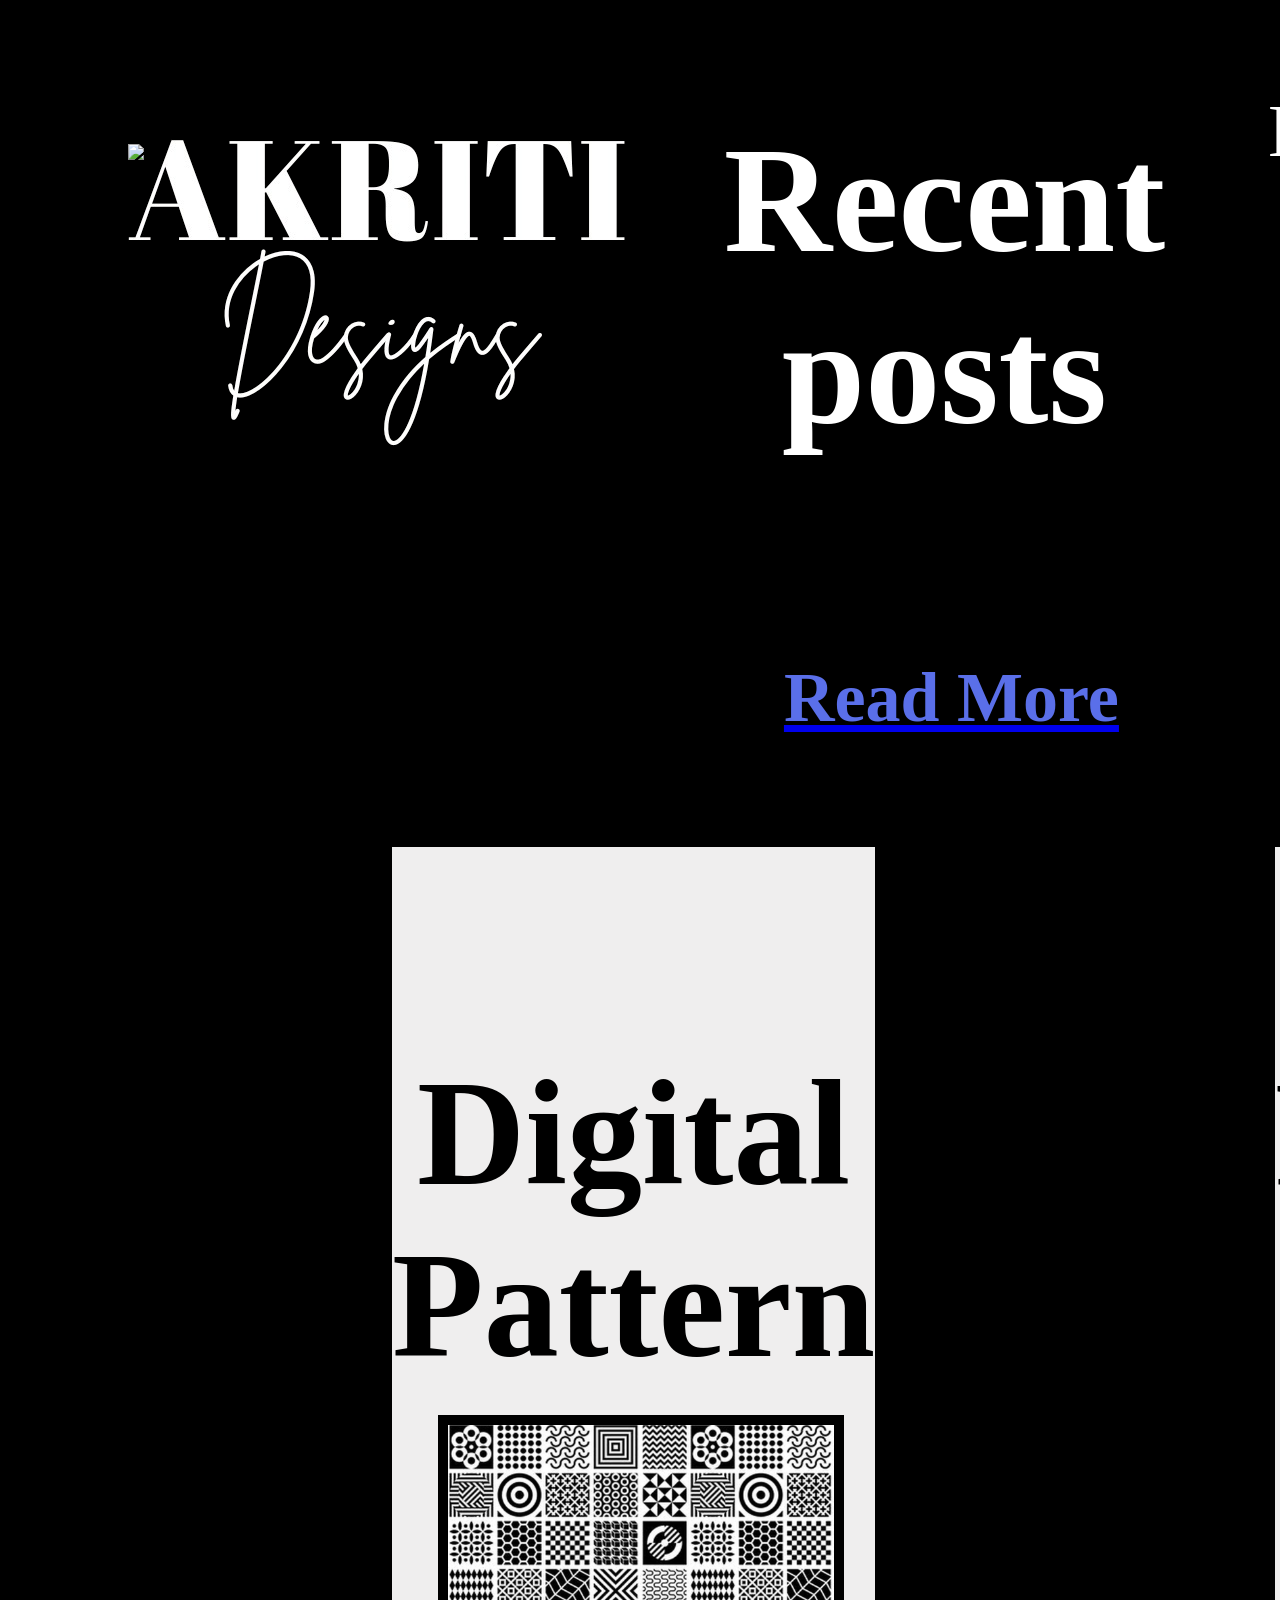
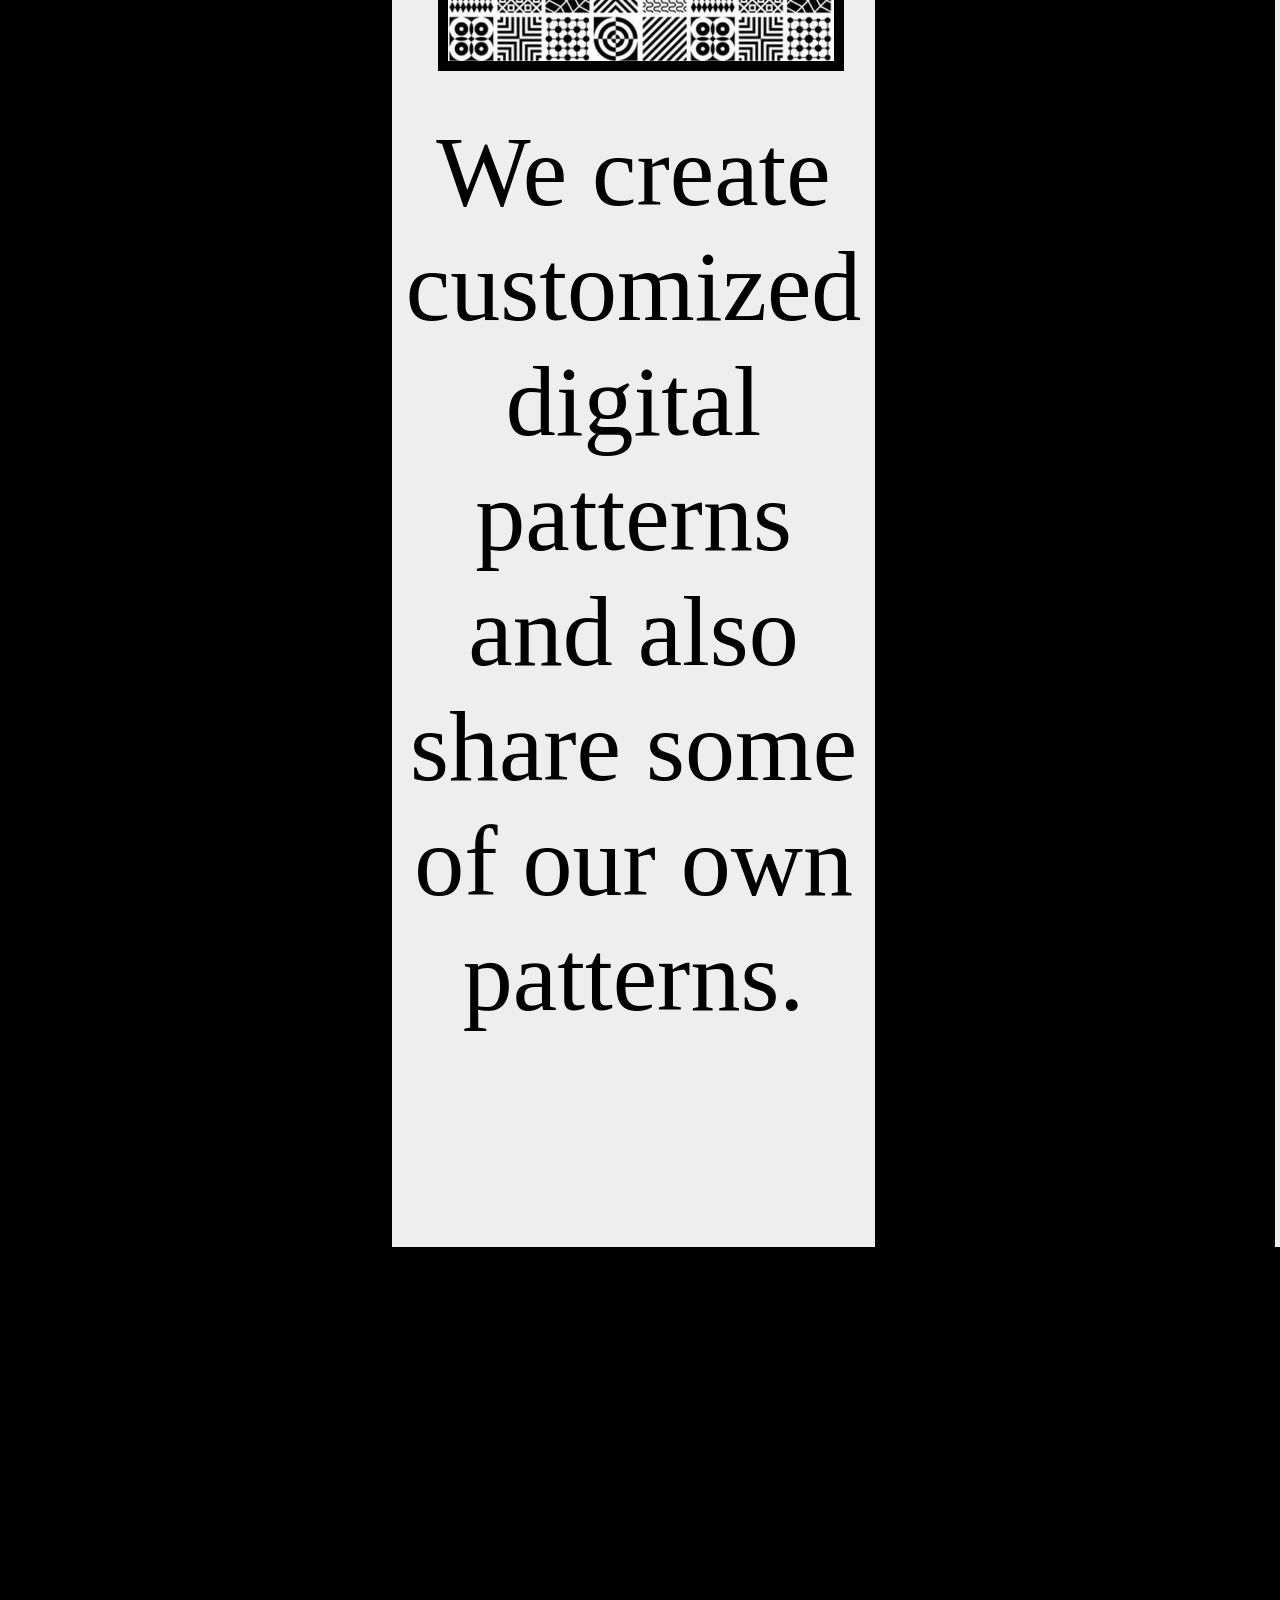
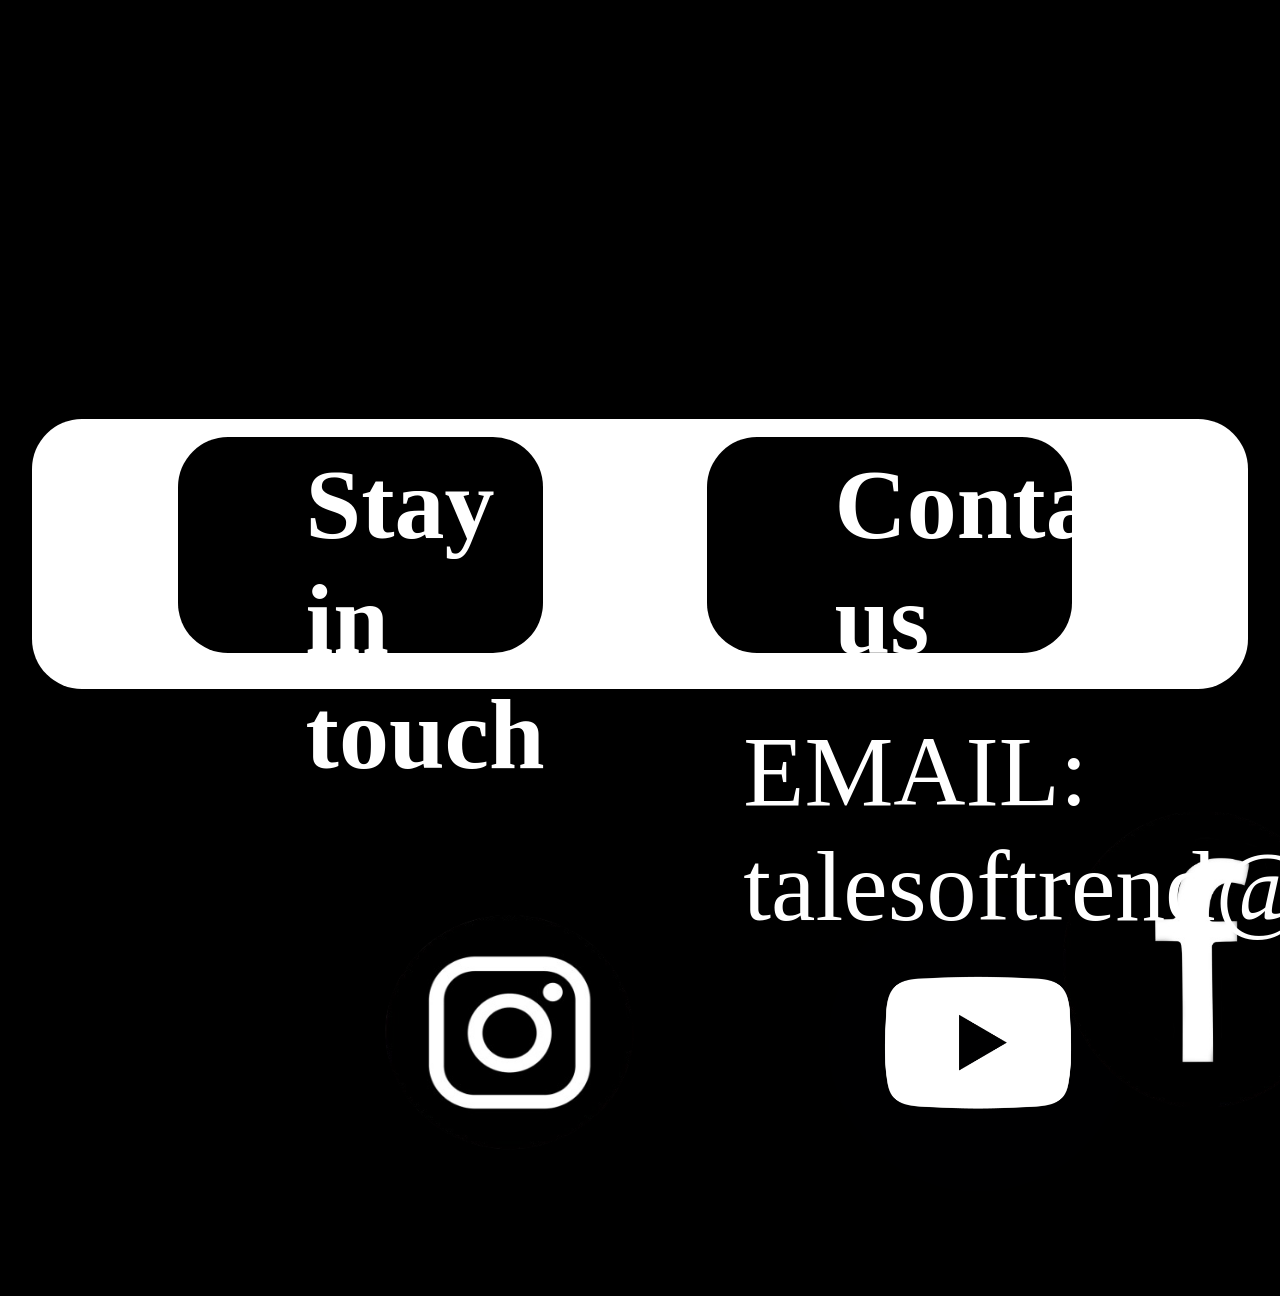
==== index.html @ 20eeac43 "Add files via upload" ====
<!DOCTYPE html>
<html lang="en">
<head>
    <meta charset="UTF-8">
    <meta name="viewport" content="width=device-width, initial-scale=1.0">
    <link rel="stylesheet" href="style.css">
    <title>Website</title>
</head>

<body>
    <nav class="navbar">
        <img src="Images/logo.png" id="icon">
        <ul>
            <li><a href="/Website/index.html">Home</a></li>
            <li id="Work">
                <a href="#box">Design Work</a>
                <div id="dropdown">
                    <ul>
                        <a href="/Website/extras/fashiontechpack.html"><li>Fashion techpacks</li></a>
                        <a href="/Website/extras/digitalpattern.html"><li>Digital patterns</li></a>
                    </ul>
                </div>
            </li>
            <li><a href="/Website/about.html">About Us</a></li>
        </ul>
        <div id="dropdown"></div>
    </nav>
    <div class="navbar2"></div>
    <div id="wallpaper">
        <img src="Images/pg1bgimg.png" alt="bgImage" >
        <section id="latestBlogs">
            <h1>Recent posts</h1>
            <div id="blog-container"></div>
            <a href="https://talesoftrendsblog.blogspot.com/" target="_blank"><h3>Read More</h3></a>
        </section>
    </div>

    <div id="box">
        <!-- <div class="box"><a href="https://talesoftrendsblog.blogspot.com/" target="_blank"><h1>Blogs</h1><p>We share our thoughts and experiences in fashion world through blog posts.</p></a></div> -->
        <div class="box"><a href="/Website/extras/digitalpattern.html"><h1>Digital Pattern</h1><img src="Images/digitalpattern.png" alt=""><p>We create customized digital patterns and also share some of our own patterns.</p></a></div>
        <div class="box"><a href="/Website/extras/fashiontechpack.html"><h1>Fashion tech pack</h1><img src="Images/fashiontechpack.png" alt=""><p>We create industry standard fashion techpacks.</p></a></div>
    </div>

    <div id="extraspace"></div>
    <div id="greybox">
        <div class="whitebox">
            <h1>Stay in touch</h1>
            <div id="links">
                <a href="https://www.instagram.com/akriti_.designs/" target="_blank"><img src="Images/Instagram.png" alt="Link to Instagram" id="instagram"></a>
                <a href="https://www.youtube.com/@akritii.designs" target="_blank"><img src="Images/Youtube.webp" alt="Link to Youtube" id="youtube"></a>
                <img src="Images/Facebook.png" alt="Link to Facebook" id="facebook">
            </div>
        </div>
        <div class="whitebox">
            <h1>Contact us</h1>
            <a href="https://mail.google.com/mail/?view=cm&fs=1&to=talesoftrend@gmail.com" target="_blank"><p>EMAIL: talesoftrend@gmail.com</p></a>
        </div>
    </div>
    <div id="extraspace2"></div>
<script>
function loadPosts(data){

let posts = data.feed.entry.slice(0,4);
let output = "";

posts.forEach(post => {

let title = post.title.$t;

let link = "";
post.link.forEach(l=>{
if(l.rel === "alternate"){ link = l.href; }
});

let date = post.published.$t.substring(0,10);

let content = post.content.$t;
let imgMatch = content.match(/<img.*?src="(.*?)"/);
let img = imgMatch ? imgMatch[1] : "";

output += `
<div class="blog-card">
<a href="${link}" target="_blank">
<img src="${img}" alt="${title}">
</a>
<h2>${title}</h2>
<p>${date}</p>
<a href="${link}" target="_blank">Read More</a>
</div>
`;

});

document.getElementById("blog-container").innerHTML = output;
}
</script>

<script src="https://talesoftrendsblog.blogspot.com/feeds/posts/default?alt=json-in-script&callback=loadPosts"></script>
</body>
</html>
---- style.css ----
* {
    margin: 0;
    padding: 0;
}
html {
    scroll-behavior: smooth;
}
html, body {
    width: 100%;
    height: 100%;
    background-color: black;
}
.navbar{
    display: flex;
    position: fixed;
    width: 100vw;
    height: 16vh;
    background-color: #000000;
}
.navbar2{
    display: flex;
    width: 100vw;
    height: 16vh;
}
#Work {
    position: relative;
}

#dropdown {
    position: fixed;
    top: 16vh;
    left: -70%;
    width: 100vw;
    height: 10vh;
    background-color: rgb(10, 10, 10);
    

    padding: 10px 0;
    margin: 0;
    list-style: none;

    opacity: 0;
    visibility: hidden;
    transition: 0.3s ease;
    gap: 200px;
    margin-left: 70%;
}
#Work:hover #dropdown {
    opacity: 0.9;
    visibility: visible;
}
#dropdown ul{
    margin-left: -10%;
}
#dropdown li{
    margin-top: 1.2%;
    font-size: 75px;
    color: white;
}

#icon{
    margin-top: -0px;
    height: 500px;
    width: 500px;
    margin-left: 10%;
}
.navbar ul {
    position: relative;
    list-style-type: none;
    left: 50%;
    display: flex;
    gap: 150px;
}
.navbar ul li{
    margin-top: 10%;
}
.navbar ul li a{
    text-decoration: none;
    color: #ffffff;
    font-size: 75px;
}

#wallpaper{
    margin-left: 10%;
    display: flex;
}
#wallpaper img{
    width: 44%;
    height: auto;
}
#wallpaper h1{
    font-size: 150px;
    color: white;
    margin-top: -230px;
    margin-left: 5% ;
}
#box{
    display: flex;
    margin-left: 15%;
}
.box {
    margin: 200px;
    margin-top: 10%;
    display: flex;
    flex-direction: column;
    align-items: center;
    width: 1700px;
    height: 2000px;
    font-size: 70px;
    background-color: #efeeee;
}
.box img{
    margin-top: 5%;
    margin-left: 9.5%;
    width: 80%;
    border: 10px solid black;
}
.box a{
    text-decoration: none;
    color: #000000;
    font-size: 75px;
}
.box h1 {
    font-size: 150px;
    text-align: center;
    margin-top: 200px;
}
.box p{
    text-align: center;
    margin: 2%;
    margin-top: 5%;
    font-size: 100px;
}

#extraspace{
    width: 100vw;
    height: 60vh;
}
#extraspace2{
    width: 100vw;
    height: 0.1vh;
}
#greybox{
    margin: 2.5%;
    width: 95%;
    height: 30%;
    background-color: rgb(255, 255, 255);
    display: flex;
    bottom: 2.5%;
    border-radius: 50px;
}
.whitebox{
    width: 30%;
    height: 80%;
    background-color: #000000;
    margin: 1.5%;
    margin-left: 12%;
    border-radius: 50px;
}
.whitebox h1{
    font-size: 100px;
    color: #ffffff;
    margin-left: 35%;
    margin-top: 10px;
}
#links{
    display: flex;
    background-color: #000000;
}
#instagram{
    margin-top: 30%;
    margin-left: 60%;
    width: 300px;
    height: 300px;
}
#youtube{
    width: 500px;
    margin-left: 50%;
    height: 500px;
}
#facebook{
    margin-left: 20%;
    margin-top: 5%;
    width: 300px;
    height: 300px;
}
.whitebox p{
    margin-top: 10%;
    margin-left: 10%;
    font-size: 100px;
    color: #ffffff;
}
.whitebox a{
    text-decoration: none;
}

/* blog */

#latestBlogs {
    margin-top: 200px;
    text-align: center;
}
#latestBlogs h3{
    color: #5a6fe9;
    font-size: 70px;
    margin-left: 7%;
    text-decoration: none;    
}
#blog-container{
    display:grid;
    grid-template-columns: repeat(2,1fr);
    gap:30px;
}
.blog-card img{
    width:100%;
    max-width:350px;
    height:100px;
    object-fit:cover;
    border-radius:12px;
    display:block;
    margin:0 auto;
}
#blog-container {
    display: grid;
    grid-template-columns: repeat(2, 1fr);
    gap: 100px;
    width: 80%;
    margin: 100px auto;
}
.blog-card {
    background: rgb(0, 0, 0);
    padding: 50px;
    border-radius: 30px;
    text-align: center;
    border: 10px solid white;
}
.blog-card h2 {
    font-size: 60px;
    margin-top: 30px;
    color: #ffffff;
}
.blog-card p {
    font-size: 40px;
    margin: 20px 0;
    color: #ffffff;
}
.blog-card a {
    font-size: 45px;
    text-decoration: none;
    color: rgb(255, 255, 255);
}
.blog-card:hover{
    background: rgb(255, 255, 255);
    border: 10px solid rgb(0, 0, 0);
}

.blog-card:hover a{
    color: rgb(0, 0, 0);
}

.blog-card:hover p{
    color: rgb(0, 0, 0);
}

.blog-card:hover h2{
    color: rgb(0, 0, 0);
}
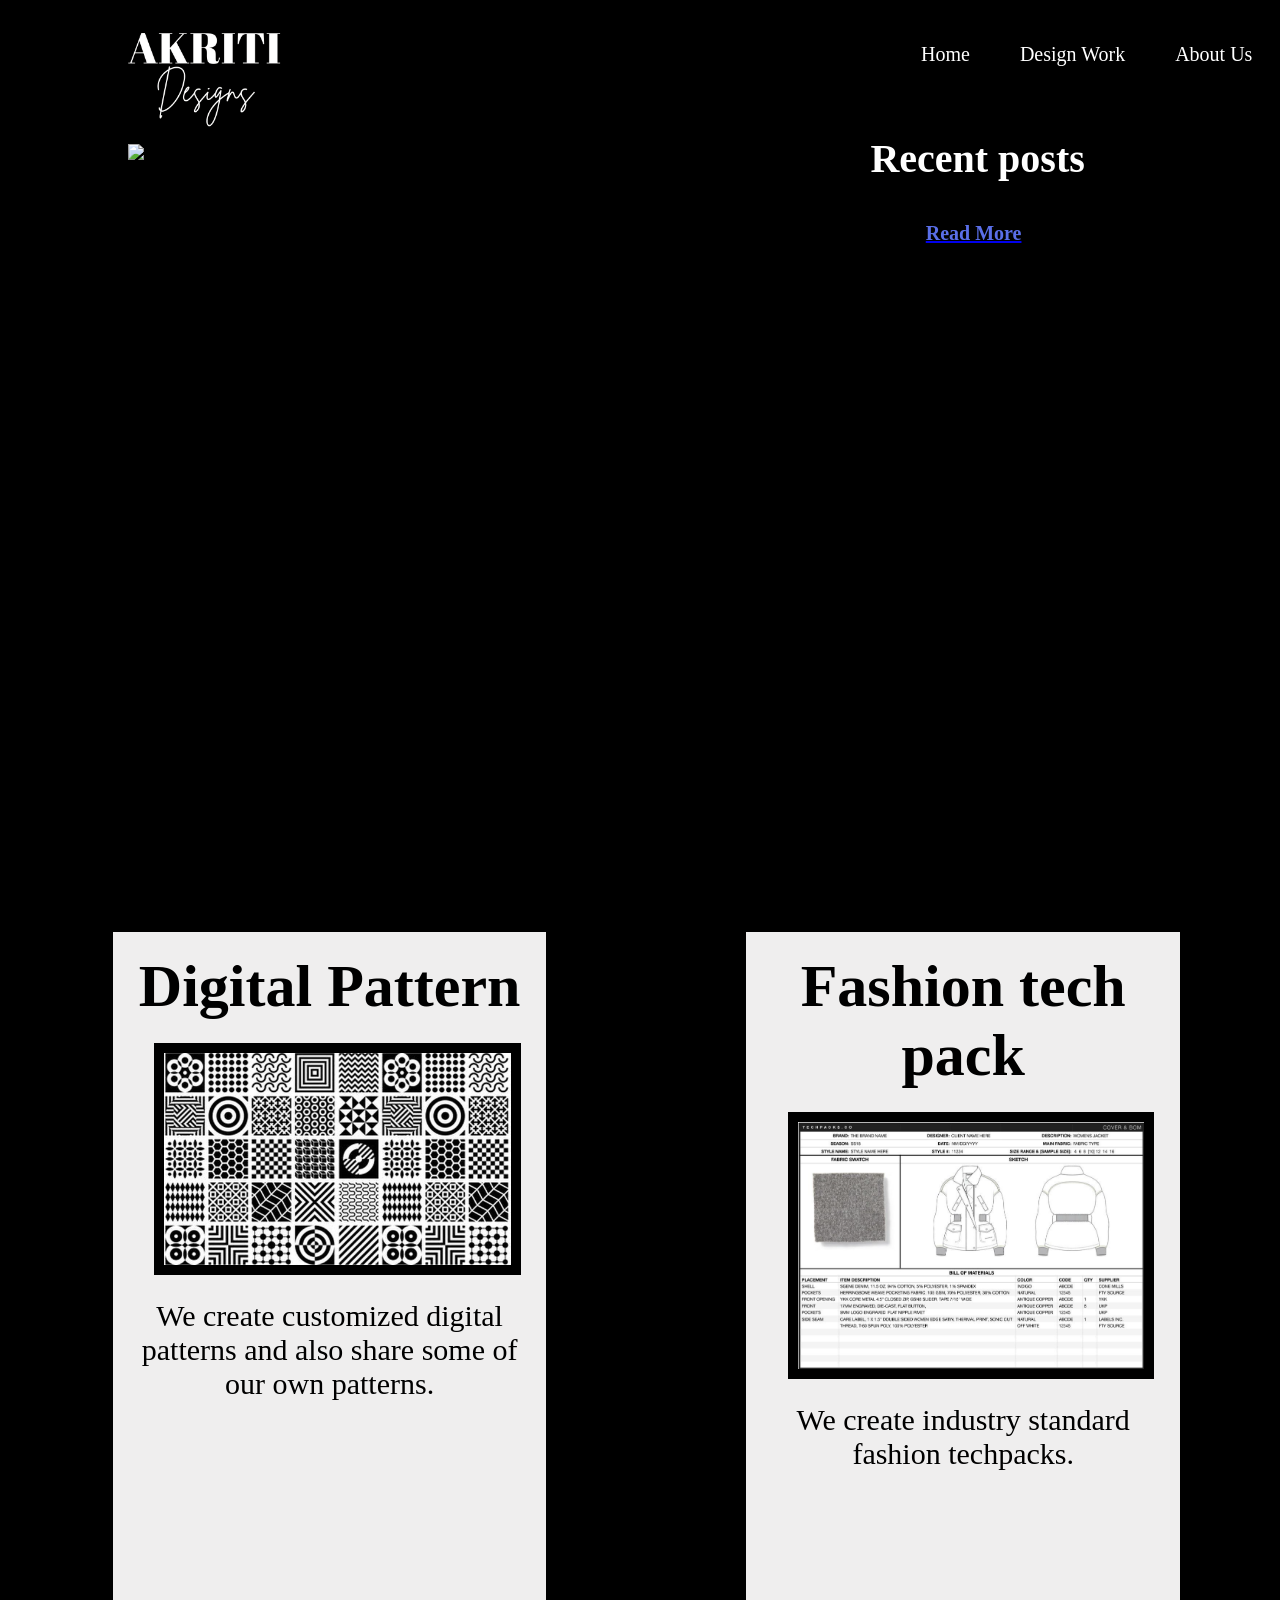
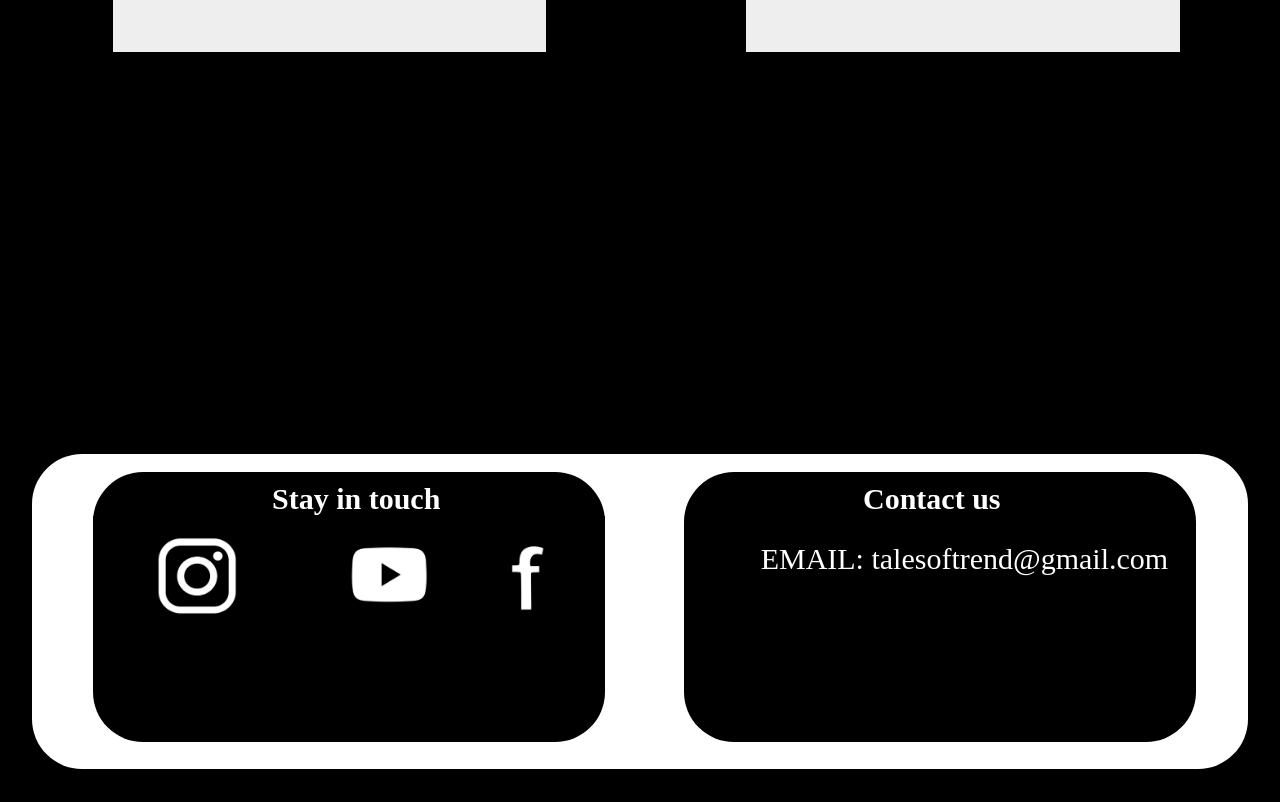
==== commit 7a538e25: "Add files via upload Updated website" ====
--- a/index.html
+++ b/index.html
@@ -47,7 +47,7 @@
             <h1>Stay in touch</h1>
             <div id="links">
                 <a href="https://www.instagram.com/akriti_.designs/" target="_blank"><img src="Images/Instagram.png" alt="Link to Instagram" id="instagram"></a>
-                <a href="https://www.youtube.com/@akritii.designs" target="_blank"><img src="Images/Youtube.webp" alt="Link to Youtube" id="youtube"></a>
+                <a href="https://www.youtube.com/@akritii.designs" target="_blank"><img src="Images/Youtube.jpg" alt="Link to Youtube" id="youtube"></a>
                 <img src="Images/Facebook.png" alt="Link to Facebook" id="facebook">
             </div>
         </div>
@@ -81,7 +81,9 @@
 output += `
 <div class="blog-card">
 <a href="${link}" target="_blank">
+<div class="blog-img">
 <img src="${img}" alt="${title}">
+</div>
 </a>
 <h2>${title}</h2>
 <p>${date}</p>
--- a/style.css
+++ b/style.css
@@ -6,8 +6,8 @@
     scroll-behavior: smooth;
 }
 html, body {
-    width: 100%;
-    height: 100%;
+    width: 100vw;
+    height: 100vh;
     background-color: black;
 }
 .navbar{
@@ -54,61 +54,58 @@
 }
 #dropdown li{
     margin-top: 1.2%;
-    font-size: 75px;
+    font-size: 20px;
     color: white;
 }
 
 #icon{
-    margin-top: -0px;
-    height: 500px;
-    width: 500px;
+    margin-top: -10px;
+    height: 17vh;
+    width: auto;
     margin-left: 10%;
 }
 .navbar ul {
     position: relative;
     list-style-type: none;
-    left: 50%;
-    display: flex;
-    gap: 150px;
+    left: 50vw;
+    display: flex;
+    gap: 50px;
 }
 .navbar ul li{
-    margin-top: 10%;
+    margin-top: 13%;
 }
 .navbar ul li a{
     text-decoration: none;
     color: #ffffff;
-    font-size: 75px;
+    font-size: 20px;
 }
 
 #wallpaper{
-    margin-left: 10%;
-    display: flex;
+    margin-left: 10vw;
+    display: flex;
+    align-items: flex-start;
 }
 #wallpaper img{
-    width: 44%;
-    height: auto;
-}
-#wallpaper h1{
-    font-size: 150px;
-    color: white;
-    margin-top: -230px;
-    margin-left: 5% ;
-}
+    width: 40vw;
+    height: 82vh;
+}
+
 #box{
     display: flex;
-    margin-left: 15%;
+    margin-left: 1%;
 }
 .box {
-    margin: 200px;
-    margin-top: 10%;
+    margin: 100px;
+    margin-top: 50px;
     display: flex;
     flex-direction: column;
     align-items: center;
-    width: 1700px;
-    height: 2000px;
-    font-size: 70px;
+    width: 40vw;
+    height: 80vh;
+    font-size: 20px;
     background-color: #efeeee;
 }
+
 .box img{
     margin-top: 5%;
     margin-left: 9.5%;
@@ -118,23 +115,23 @@
 .box a{
     text-decoration: none;
     color: #000000;
-    font-size: 75px;
+    font-size: 7.5px;
 }
 .box h1 {
-    font-size: 150px;
-    text-align: center;
-    margin-top: 200px;
+    font-size: 60px;
+    text-align: center;
+    margin-top: 20px;
 }
 .box p{
     text-align: center;
     margin: 2%;
     margin-top: 5%;
-    font-size: 100px;
+    font-size: 30px;
 }
 
 #extraspace{
     width: 100vw;
-    height: 60vh;
+    height: 30vh;
 }
 #extraspace2{
     width: 100vw;
@@ -142,23 +139,23 @@
 }
 #greybox{
     margin: 2.5%;
-    width: 95%;
-    height: 30%;
+    width: 95vw;
+    height: 35vh;
     background-color: rgb(255, 255, 255);
     display: flex;
     bottom: 2.5%;
     border-radius: 50px;
 }
 .whitebox{
-    width: 30%;
-    height: 80%;
+    width: 40vw;
+    height: 30vh;
     background-color: #000000;
     margin: 1.5%;
-    margin-left: 12%;
+    margin-left: 5%;
     border-radius: 50px;
 }
 .whitebox h1{
-    font-size: 100px;
+    font-size: 30px;
     color: #ffffff;
     margin-left: 35%;
     margin-top: 10px;
@@ -168,26 +165,27 @@
     background-color: #000000;
 }
 #instagram{
-    margin-top: 30%;
-    margin-left: 60%;
-    width: 300px;
-    height: 300px;
+    margin-top: 25%;
+    margin-left: 80%;
+    width: 80px;
+    height: 80px;
 }
 #youtube{
-    width: 500px;
+    margin-top: 35%;
+    margin-left: 220%;
+    height: 60px;
+    width: 80px;
+}
+#facebook{
     margin-left: 50%;
-    height: 500px;
-}
-#facebook{
-    margin-left: 20%;
-    margin-top: 5%;
-    width: 300px;
-    height: 300px;
+    margin-top: 5%;
+    width: 40px;
+    height: 70px;
 }
 .whitebox p{
-    margin-top: 10%;
-    margin-left: 10%;
-    font-size: 100px;
+    margin-top: 5%;
+    margin-left: 15%;
+    font-size: 30px;
     color: #ffffff;
 }
 .whitebox a{
@@ -197,55 +195,64 @@
 /* blog */
 
 #latestBlogs {
-    margin-top: 200px;
-    text-align: center;
+    margin-top: 25vh;
+    text-align: center;
+    height: auto;
+}
+#latestBlogs h1{
+    font-size: 40px;
+    color: white;
+    margin-top: -26vh;
+    margin-left: 18vw ;
 }
 #latestBlogs h3{
     color: #5a6fe9;
-    font-size: 70px;
-    margin-left: 7%;
+    font-size: 20px;
+    margin-left: 50%;
     text-decoration: none;    
 }
-#blog-container{
-    display:grid;
-    grid-template-columns: repeat(2,1fr);
-    gap:30px;
-}
-.blog-card img{
+.blog-img{
+    width:300px;
+    height:120px;
+    overflow:hidden;
+    margin:auto;
+    border-radius:10px;
+}
+
+.blog-img img{
     width:100%;
-    max-width:350px;
-    height:100px;
+    height:100%;
     object-fit:cover;
-    border-radius:12px;
-    display:block;
-    margin:0 auto;
 }
 #blog-container {
     display: grid;
     grid-template-columns: repeat(2, 1fr);
-    gap: 100px;
-    width: 80%;
-    margin: 100px auto;
+    gap: 20px;
+    width: 350px;
+    margin: 20px;
 }
 .blog-card {
     background: rgb(0, 0, 0);
-    padding: 50px;
-    border-radius: 30px;
-    text-align: center;
-    border: 10px solid white;
+    padding: 10px;
+    border-radius: 15px;
+    text-align: center;
+    border: 2px solid white;
+    max-width: 50vw;
+    width: 320px;
+    height: 220px; 
 }
 .blog-card h2 {
-    font-size: 60px;
-    margin-top: 30px;
+    font-size: 20px;
+    margin-top: 10px;
     color: #ffffff;
 }
 .blog-card p {
-    font-size: 40px;
-    margin: 20px 0;
+    font-size: 10px;
+    margin: 5px 0;
     color: #ffffff;
 }
 .blog-card a {
-    font-size: 45px;
+    font-size: 15px;
     text-decoration: none;
     color: rgb(255, 255, 255);
 }
